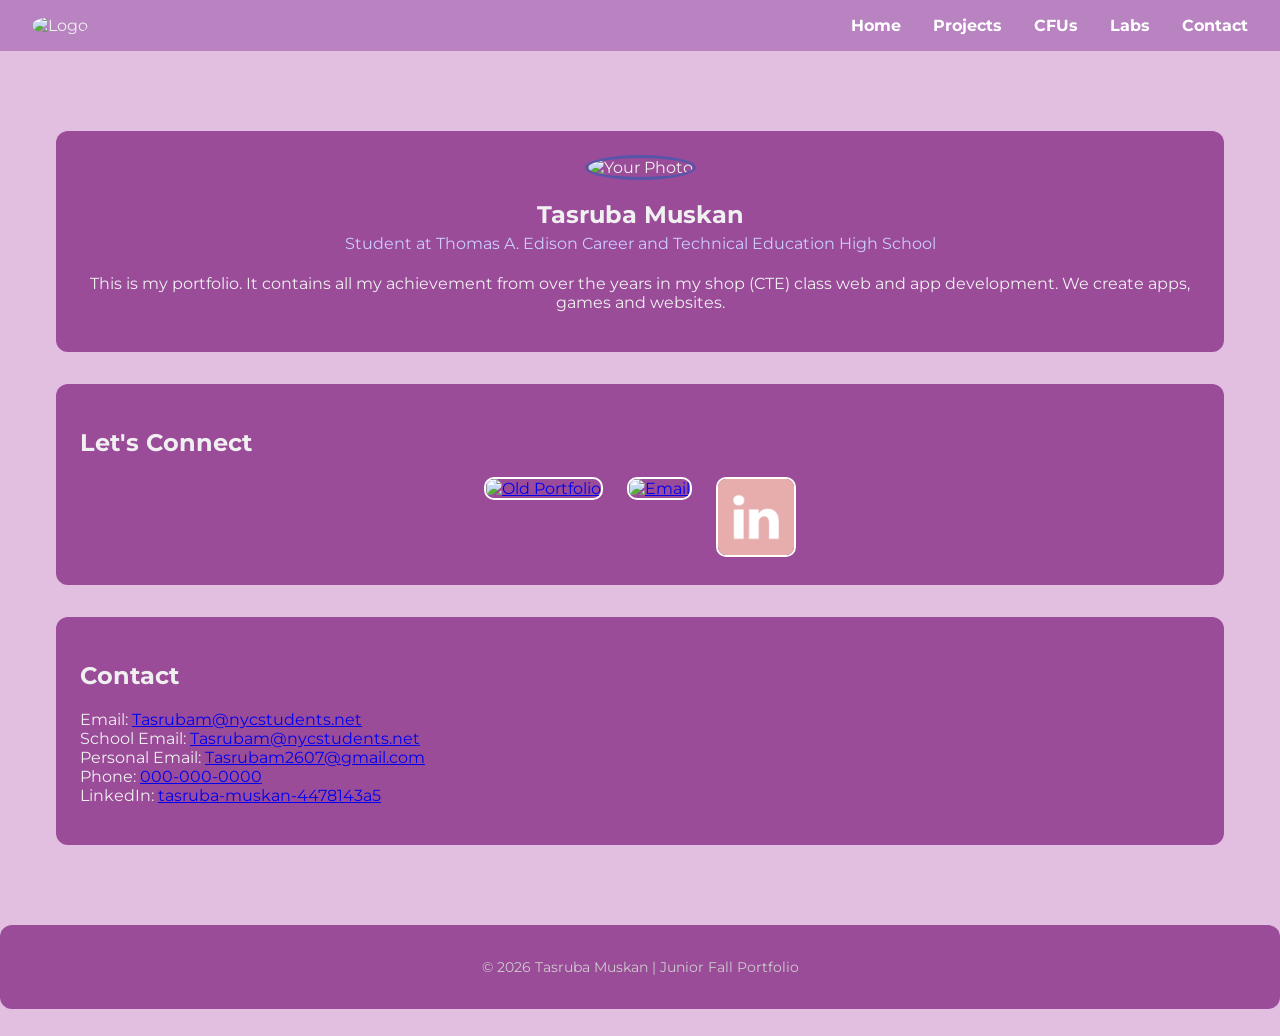
==== index.html @ 723b9292 "save" ====
<!DOCTYPE html>
<html lang="en">
<head>
  <meta charset="UTF-8" />
  <meta name="viewport" content="width=device-width, initial-scale=1.0" />

  <!-- Update these (from Curator Guide) -->
  <meta name="description" content="Junior Fall Portfolio for Tasruba Muskan" />
  <meta name="keywords" content="portfolio, junior, projects, programming, web development" />
  <meta name="author" content="Tasruba Muskan" />

  <title> Tasruba Muskan | Junior Fall Portfolio</title>

  <!-- Main stylesheet -->
  <link rel="stylesheet" href="style.css" />

  <!-- Optional favicon (put your icon file in the same folder) -->
  <link rel="icon" type="image/png" href="My%20pic%20for%20port.png" />

  <!-- Optional fonts (only keep if your CSS uses them) -->
  <link rel="preconnect" href="https://fonts.googleapis.com" />
  <link rel="preconnect" href="https://fonts.gstatic.com" crossorigin />
  <link href="https://fonts.googleapis.com/css2?family=Montserrat:wght@300;400;700&display=swap" rel="stylesheet" />
</head>

<body>

  <!-- NAVBAR -->
  <header>
    <nav class="navbar">
      <div class="navbar-left">
        <!-- Replace logo.png with your own image file -->
        <img src="My%20pic%20for%20port.png" alt="Logo" />
      </div>

      <ul class="navbar-right">
        <li><a href="#home">Home</a></li>
        <li><a href="Projects.html">Projects</a></li>
        <li><a href="CFUs.html">CFUs</a></li>
        <li><a href="Labs.html">Labs</a></li>
        <li><a href="#contacts">Contact</a></li>
      </ul>
    </nav>
  </header>

  <!-- MAIN CONTENT -->
  <main class="home-card" id="home">

    <!-- ABOUT / BIO CARD -->
    <section class="resource-card">
      <div class="bio">
        <div class="bio-pic">
          <!-- Replace profile.jpg with your own image file -->
          <img src="My%20pic%20for%20port.png" alt="Your Photo" />
        </div>

        <div class="bio-text">
          <h1>Tasruba Muskan</h1>
          <h4>Student at Thomas A. Edison Career and Technical Education High School</h4>
          <p>
           This is my portfolio. It contains all my achievement from over the years in my shop (CTE) class web and app development. We create apps, games and websites.        
          </p>
        </div>
      </div>
    </section>

    <!-- QUICK LINKS CARD (optional) -->
    <section class="resource-card">
      <h2>Let's Connect</h2>
      <p> </p>

      <div class="skill-images">
        <!-- Old portfolio -->
        <a href="https://tasrubam.github.io/Sophomore_-Portfolio/" target="_blank" rel="noopener">
          <div class="picture">
            <img class="link-pic" src="github icon.jpg" alt="Old Portfolio" />
          </div>
        </a>

        <!-- Email -->
        <a href="mailto:Tasrubam@nycstudents.net" target="_blank" rel="noopener">
          <div class="picture">
            <img class="link-pic" src="pink gmail.jpg" alt="Email" />
          </div>
        </a>

        <!-- LinkedIn -->
        <a href="https://www.linkedin.com/in/tasruba-muskan-4478143a5/" target="_blank" rel="noopener">
          <div class="picture">
            <img class="link-pic" src="linkedin logo.jpg" alt="LinkedIn" />
          </div>
        </a>
      </div>
    </section>

    <!-- PROJECTS SECTION (repeatable blocks) 
    <section class="resource-card" id="projects">
      <h2>Featured Projects</h2>
      <p> </p>
    </section>

     PROJECT 1 
    <section class="resource-card">
      <div class="project">
        <iframe src="https://play.unity.com/en/games/f7b66494-facc-4470-b301-d87ae17331c2/space-shooter-2d" title="Space shooter game"></iframe>

        <div class="reflection">
          <h3>Space shooter game</h3>
          <p>
            Space Shooter is a game where the player controls a spaceship that shoots enemies while dodging their attacks in order to survive. After the player defeats all the enemies in a level, the game advances to the next level and the same style of gameplay continues with new enemies and challenges.
          </p>
     
          <!--  <p><strong>Skills:</strong> HTML, CSS, Flexbox (edit based on your guide)</p> -->
        <!--</div>-->
      <!--</div>-->
    <!--</section>-->
    
    <!-- PROJECT 2 
    <section class="resource-card">
      <div class="project">
        <iframe src="https://play.unity.com/en/games/00168f3b-4911-466c-83be-ea47ec4b19ea/webgl-builds" title="Pollution Patrol"></iframe>

        <div class="reflection">
          <h3>Pollution Patrol</h3>
          <p>
            My game focuses on ocean pollution, especially the problem of unnecessary objects and
waste being dumped into the water. These items can harm marine life and damage
underwater ecosystems like coral reefs. In the game, the keys represent this pollution,
showing how human actions can negatively impact the ocean if waste is not properly
managed.
    -->      <!--</p>-->
          <!-- <p><strong>Skills:</strong> (list skills here)</p>
        </div>
      </div>
    </section>
    -->
    <!-- Add more projects by copying PROJECT blocks -->

    <!-- CFUs SECTION -->
    <!--<section class="resource-card" id="cfus">
      <h2>CFUs</h2>
      <p>Use this section to add your checks for understanding, class artifacts, or reflections from the semester.</p>
      <ul>
        <li><a href="https://py3.codeskulptor.org/#user311_MlcoEHjk5EHiehp.py" target="_blank" rel="noopener">Holiday Drawing</a></li>
        <li><a href="https://py3.codeskulptor.org/#user310_nBVvjD5N3FasUzd.py" target="_blank" rel="noopener">Arcade Game: Coin Flip</a></li>
      </ul>
    </section>
-->
    <!-- LABS SECTION
    <section class="resource-card" id="labs">
      <h2>Labs</h2>
      <p>Describe your lab work, experiments, or technical exercises here.</p>
      <ul>
        <li><a href="https://earsketch.gatech.edu/earsketch2/?sharing=MSeoz8vO1-srVNo09Si6MQ" target="_blank" rel="noopener">Music Challenge</a></li>
        <li><a href="https://earsketch.gatech.edu/earsketch2/?sharing=UmkuuU-ZXbED1fZdyT1Csg" target="_blank" rel="noopener">Holiday Remix</a></li>
      </ul>
    </section>  -->

    <!-- CONTACTS SECTION -->
    <section class="resource-card" id="contacts">
      <h2>Contact</h2>
      <p>
        Email: <a href="mailto:Tasrubam@nycstudents.net">Tasrubam@nycstudents.net</a><br />
        School Email: <a href="mailto:Tasrubam@nycstudents.net">Tasrubam@nycstudents.net</a><br />
        Personal Email: <a href="mailto:Tasrubam2607@gmail.com">Tasrubam2607@gmail.com</a><br />
        Phone: <a href="tel:929-553-0031">000-000-0000</a><br />
        LinkedIn: <a href="https://www.linkedin.com/in/tasruba-muskan-4478143a5/" target="_blank" rel="noopener">tasruba-muskan-4478143a5</a>
      </p>
    </section>

  </main>

  <!-- FOOTER -->
  <footer class="resource-card">
    <p>© <span id="year"></span> Tasruba Muskan | Junior Fall Portfolio</p>
  </footer>

  <script>
    // Auto-updates the year in the footer
    document.getElementById("year").textContent = new Date().getFullYear();
  </script>

</body>
</html>
---- style.css ----
/* =========================
   GLOBAL / RESET....
========================= */
* {
  box-sizing: border-box;
}

body {
  margin: 0;
  font-family: 'Montserrat', Arial, sans-serif;
  background-color: #e2bee0;
  color: #f0f0f0;
  background-image: url("starry_sun.jpg");
  background-size: cover;
  background-repeat: repeat-y;
  background-attachment: fixed;
}

/* =========================
   NAVBAR
========================= */
.navbar {
  background-color: #b883c0;
  padding: 1em 2em;
  display: flex;
  justify-content: space-between;
  align-items: center;
}

.navbar-left img {
  width: 40px;
  height: 40px;
  border-radius: 50%;
  object-fit: cover;
}

.navbar-right {
  list-style: none;
  display: flex;
  gap: 2em;
  margin: 0;
  padding: 0;
}

.navbar-right a {
  color: white;
  text-decoration: none;
  font-weight: bold;
}

.navbar-right a:hover {
  color: #d7c2f6;
}

/* =========================
   PAGE LAYOUT
========================= */
.home-card {
  max-width: 1200px;
  margin: 2em auto;
  padding: 1em;
}

/* =========================
   CARDS
========================= */
.resource-card {
  background-color: rgba(151, 70, 150, 0.95);
  margin: 2em auto;
  padding: 1.5em;
  border-radius: 12px;
  box-shadow: 0 0 12px rgba(255, 255, 255, 0.08);
}

/* =========================
   BIO SECTION
========================= */
.bio {
  display: flex;
  flex-direction: column;
  align-items: center;
  text-align: center;
}

.bio-pic img {
  width: 150px;
  height: 150px;
  border-radius: 50%;
  border: 3px solid #5555aa;
  object-fit: cover;
}

.bio-text h1 {
  margin-bottom: 0.2em;
}

.bio-text h4 {
  margin-top: 0;
  font-weight: normal;
  color: #ccccff;
}

/* =========================
   PROJECT LAYOUT
========================= */
.project {
  display: flex;
  gap: 1.5em;
  align-items: flex-start;
}

.project iframe {
  flex: 2;
  min-width: 320px;
  height: 450px;
  border: none;
  background-color: white;
  border-radius: 8px;
}

.reflection {
  flex: 1;
  background-color: rgba(255, 255, 255, 0.04);
  padding: 1em;
  border-radius: 8px;
}

.reflection h3 {
  margin-top: 0;
  color: #aaaaff;
}

.reflection p {
  font-size: 0.95em;
  color: #dddddd;
}

/* =========================
   LINKS / ICONS
========================= */
.skill-images {
  display: flex;
  justify-content: center;
  gap: 1.5em;
  margin-top: 1em;
}

.picture {
  transition: transform 0.2s ease;
}

.picture:hover {
  transform: scale(1.05);
}

.link-pic {
  height: 80px;
  width: 80px;
  border-radius: 10px;
  border: 2px solid white;
  object-fit: cover;
}

/* =========================
   FOOTER
========================= */
footer {
  text-align: center;
  font-size: 0.85em;
  color: #cccccc;
}

/* =========================
   RESPONSIVE
========================= */
@media (max-width: 900px) {
  .project {
    flex-direction: column;
  }

  .project iframe {
    width: 100%;
    min-width: 0;
    height: 350px;
  }
}

@media (max-width: 600px) {
  .navbar {
    flex-direction: column;
    gap: 1em;
  }

  .navbar-right {
    flex-wrap: wrap;
    justify-content: center;
  }
}
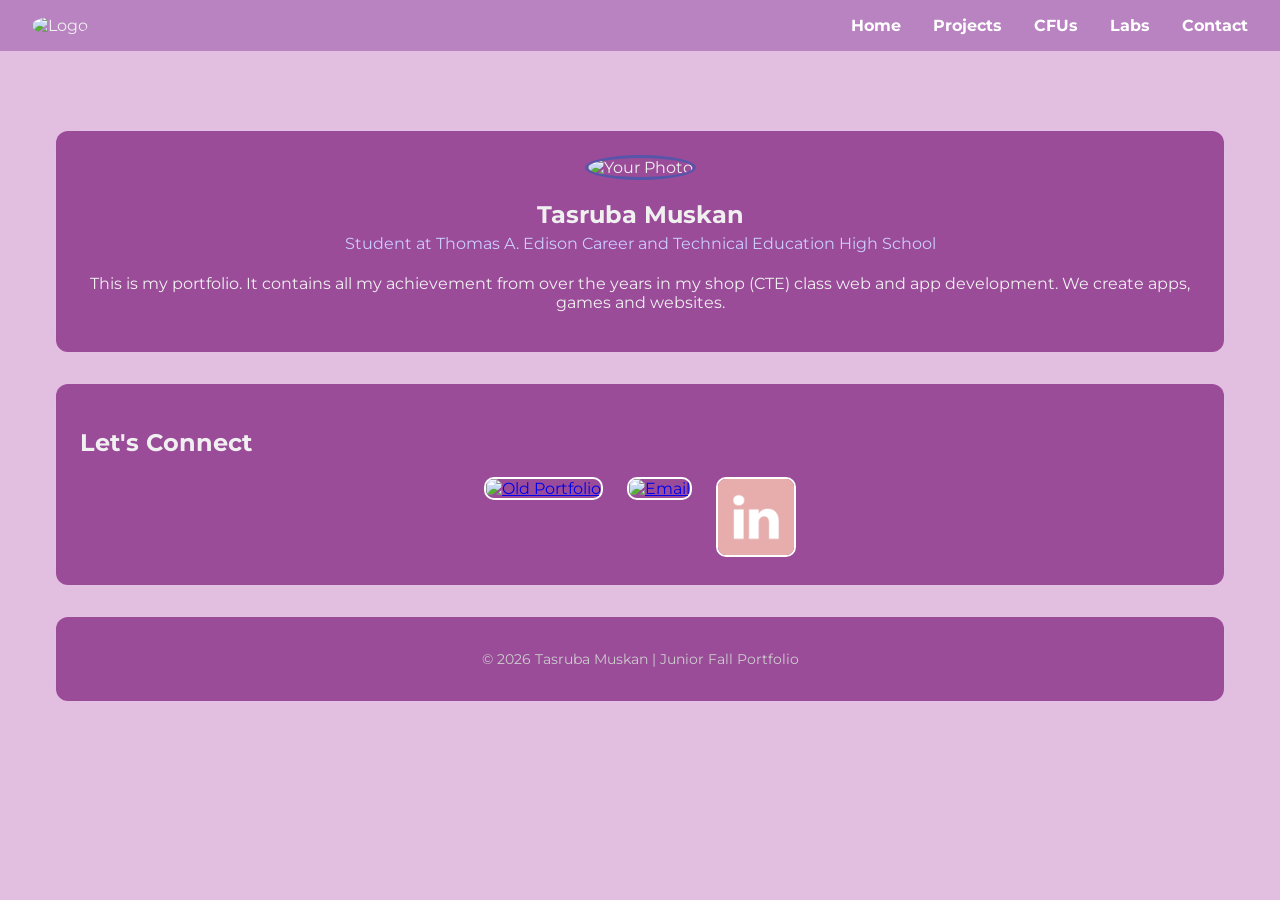
==== commit f6ceb4fd: "save" ====
--- a/index.html
+++ b/index.html
@@ -38,7 +38,7 @@
         <li><a href="Projects.html">Projects</a></li>
         <li><a href="CFUs.html">CFUs</a></li>
         <li><a href="Labs.html">Labs</a></li>
-        <li><a href="#contacts">Contact</a></li>
+        <li><a href="Contact.html">Contact</a></li>
       </ul>
     </nav>
   </header>
@@ -156,7 +156,7 @@
       </ul>
     </section>  -->
 
-    <!-- CONTACTS SECTION -->
+    <!-- CONTACTS SECTION 
     <section class="resource-card" id="contacts">
       <h2>Contact</h2>
       <p>
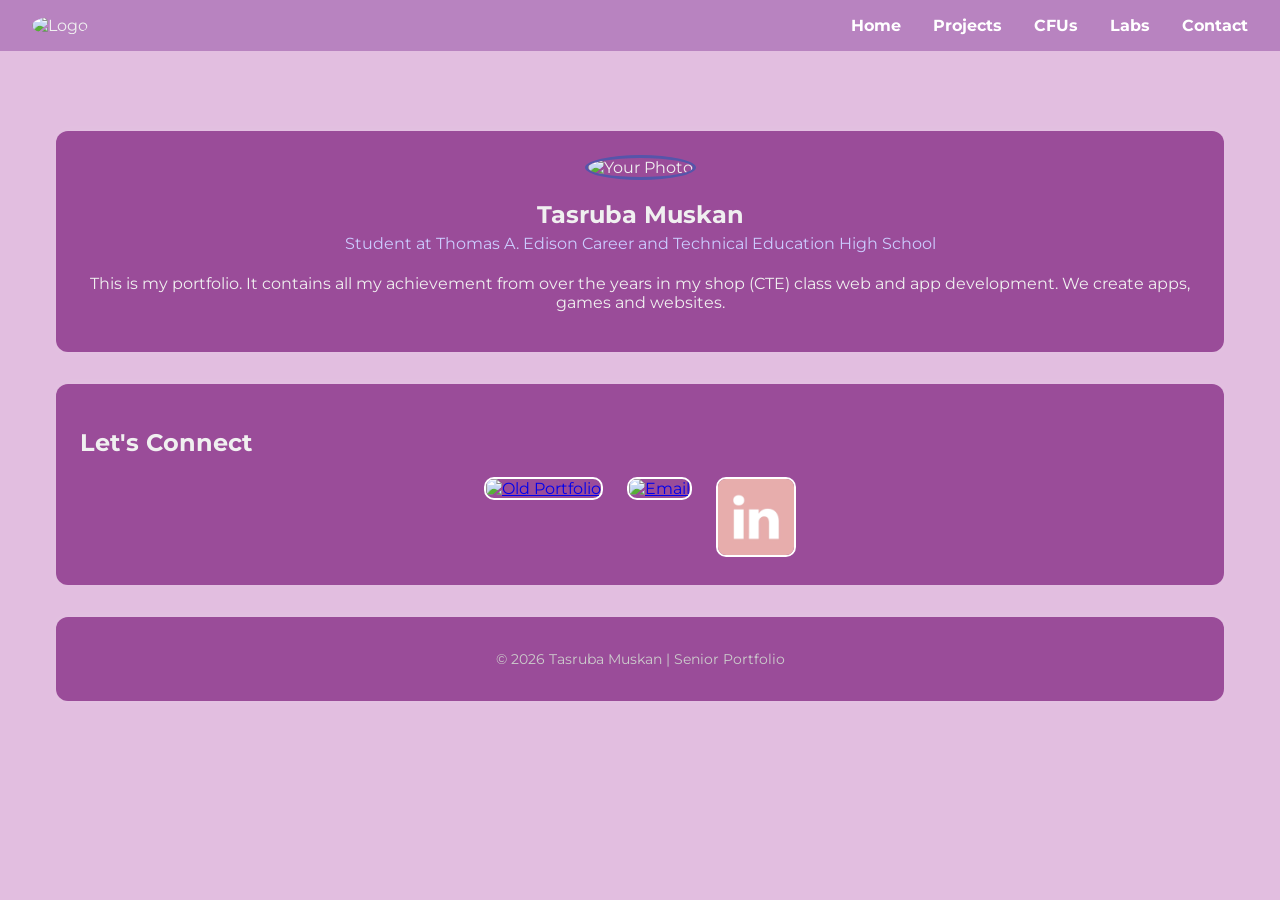
==== commit de6cc362: "save" ====
--- a/index.html
+++ b/index.html
@@ -5,8 +5,8 @@
   <meta name="viewport" content="width=device-width, initial-scale=1.0" />
 
   <!-- Update these (from Curator Guide) -->
-  <meta name="description" content="Junior Fall Portfolio for Tasruba Muskan" />
-  <meta name="keywords" content="portfolio, junior, projects, programming, web development" />
+  <meta name="description" content=" Senior Portfolio for Tasruba Muskan" />
+  <meta name="keywords" content="portfolio, Senior, projects, programming, web development" />
   <meta name="author" content="Tasruba Muskan" />
 
   <title> Tasruba Muskan | Junior Fall Portfolio</title>
@@ -172,7 +172,7 @@
 
   <!-- FOOTER -->
   <footer class="resource-card">
-    <p>© <span id="year"></span> Tasruba Muskan | Junior Fall Portfolio</p>
+    <p>© <span id="year"></span> Tasruba Muskan | Senior Portfolio</p>
   </footer>
 
   <script>
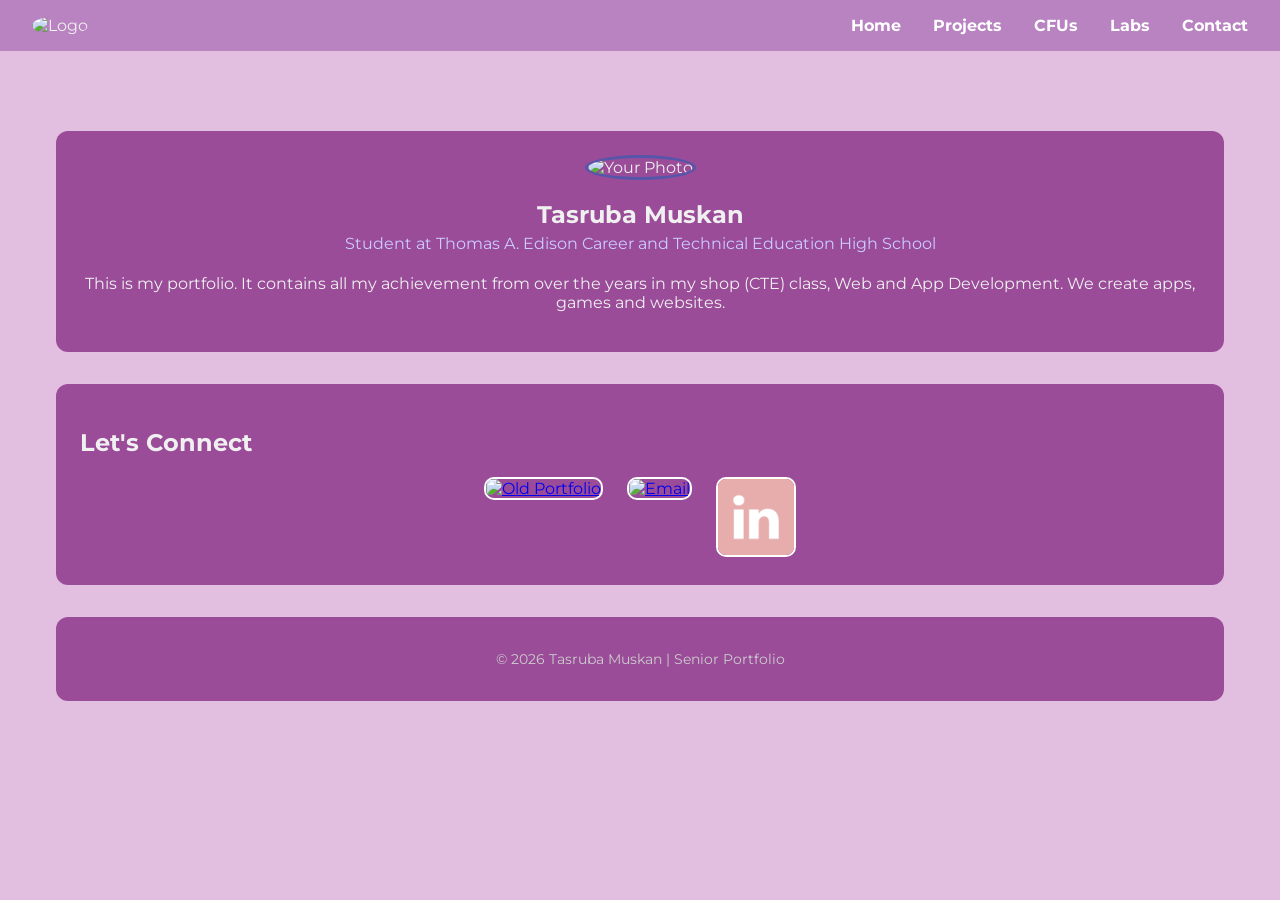
==== commit b677fc62: "save" ====
--- a/index.html
+++ b/index.html
@@ -9,7 +9,7 @@
   <meta name="keywords" content="portfolio, Senior, projects, programming, web development" />
   <meta name="author" content="Tasruba Muskan" />
 
-  <title> Tasruba Muskan | Junior Fall Portfolio</title>
+  <title> Tasruba Muskan | Senior Portfolio</title>
 
   <!-- Main stylesheet -->
   <link rel="stylesheet" href="style.css" />
@@ -58,7 +58,7 @@
           <h1>Tasruba Muskan</h1>
           <h4>Student at Thomas A. Edison Career and Technical Education High School</h4>
           <p>
-           This is my portfolio. It contains all my achievement from over the years in my shop (CTE) class web and app development. We create apps, games and websites.        
+           This is my portfolio. It contains all my achievement from over the years in my shop (CTE) class, Web and App Development. We create apps, games and websites.        
           </p>
         </div>
       </div>
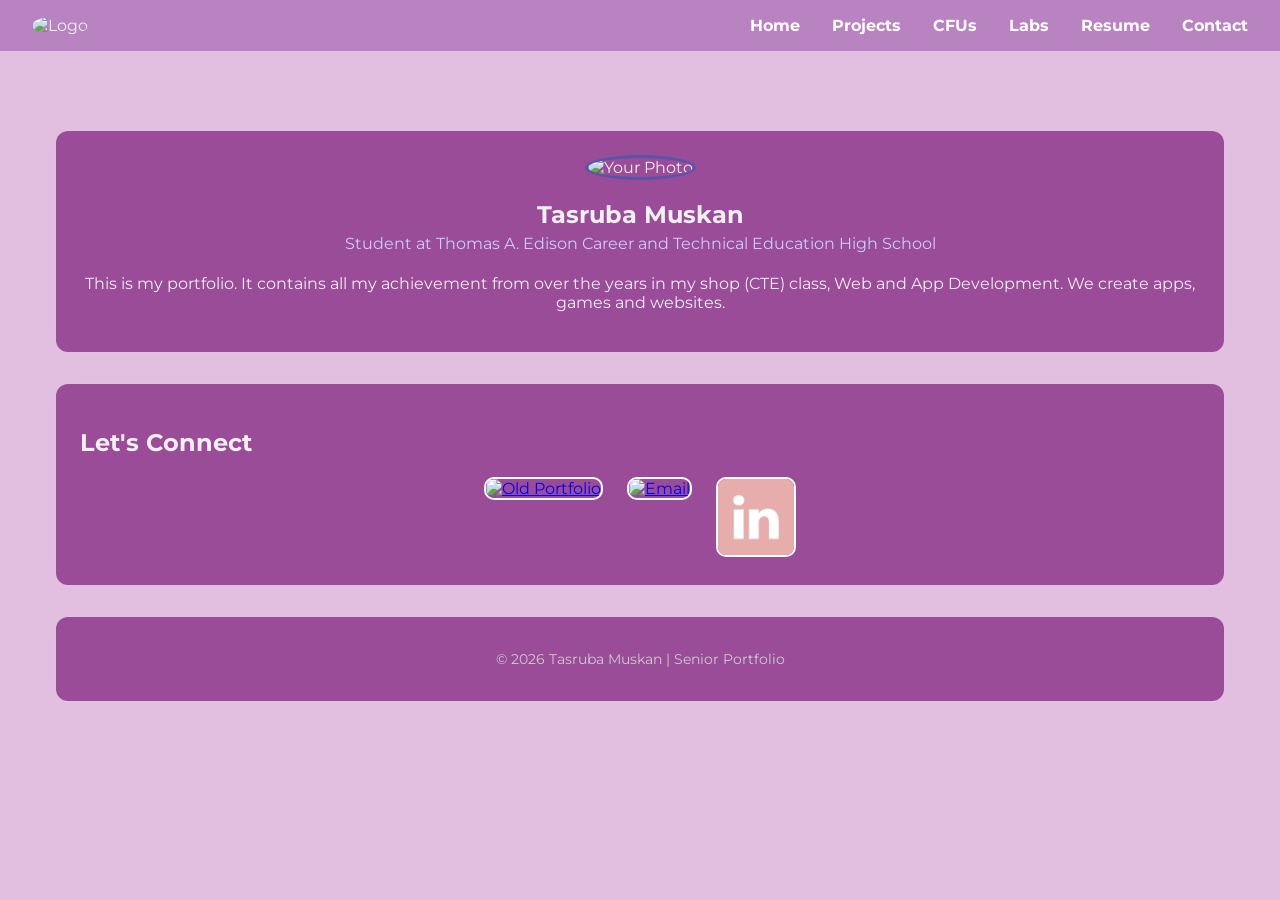
==== commit 1ce5e806: "added resume" ====
--- a/index.html
+++ b/index.html
@@ -38,6 +38,7 @@
         <li><a href="Projects.html">Projects</a></li>
         <li><a href="CFUs.html">CFUs</a></li>
         <li><a href="Labs.html">Labs</a></li>
+        <li><a href="Resume.html">Resume</a></li>
         <li><a href="Contact.html">Contact</a></li>
       </ul>
     </nav>
--- a/style.css
+++ b/style.css
@@ -161,6 +161,85 @@
   object-fit: cover;
 }
 
+.lab-list {
+  list-style: none;
+  padding: 0;
+  margin: 1.5em 0 0;
+  display: grid;
+  gap: 1.25em;
+}
+
+.lab-item {
+  background-color: rgba(255, 255, 255, 0.05);
+  padding: 1em;
+  border-radius: 10px;
+}
+
+.lab-link {
+  display: flex;
+  align-items: center;
+  gap: 1em;
+  text-decoration: none;
+  color: inherit;
+}
+
+.lab-image {
+  width: 180px;
+  height: 110px;
+  object-fit: cover;
+  border-radius: 10px;
+  border: 2px solid #ffffff;
+  flex-shrink: 0;
+}
+
+.lab-copy {
+  flex: 1;
+  min-width: 0;
+}
+
+.lab-copy h2 {
+  margin: 0 0 0.5em;
+  font-size: 1.3rem;
+  color: #ffffff;
+}
+
+.lab-description {
+  margin: 0;
+  min-height: 3em;
+  color: #e6d9f4;
+}
+
+.cfu-image {
+  display: block;
+  width: 220px;
+  max-width: 100%;
+  height: auto;
+  border-radius: 8px;
+}
+
+.resume-preview {
+  display: block;
+  width: min(100%, 560px);
+  height: auto;
+  margin: 1.5em auto;
+  border-radius: 12px;
+  background-color: white;
+}
+
+.resume-link {
+  display: inline-block;
+  padding: 0.8em 1.2em;
+  border-radius: 8px;
+  background-color: #b883c0;
+  color: white;
+  font-weight: bold;
+  text-decoration: none;
+}
+
+.resume-link:hover {
+  color: #d7c2f6;
+}
+
 /* =========================
    FOOTER
 ========================= */
